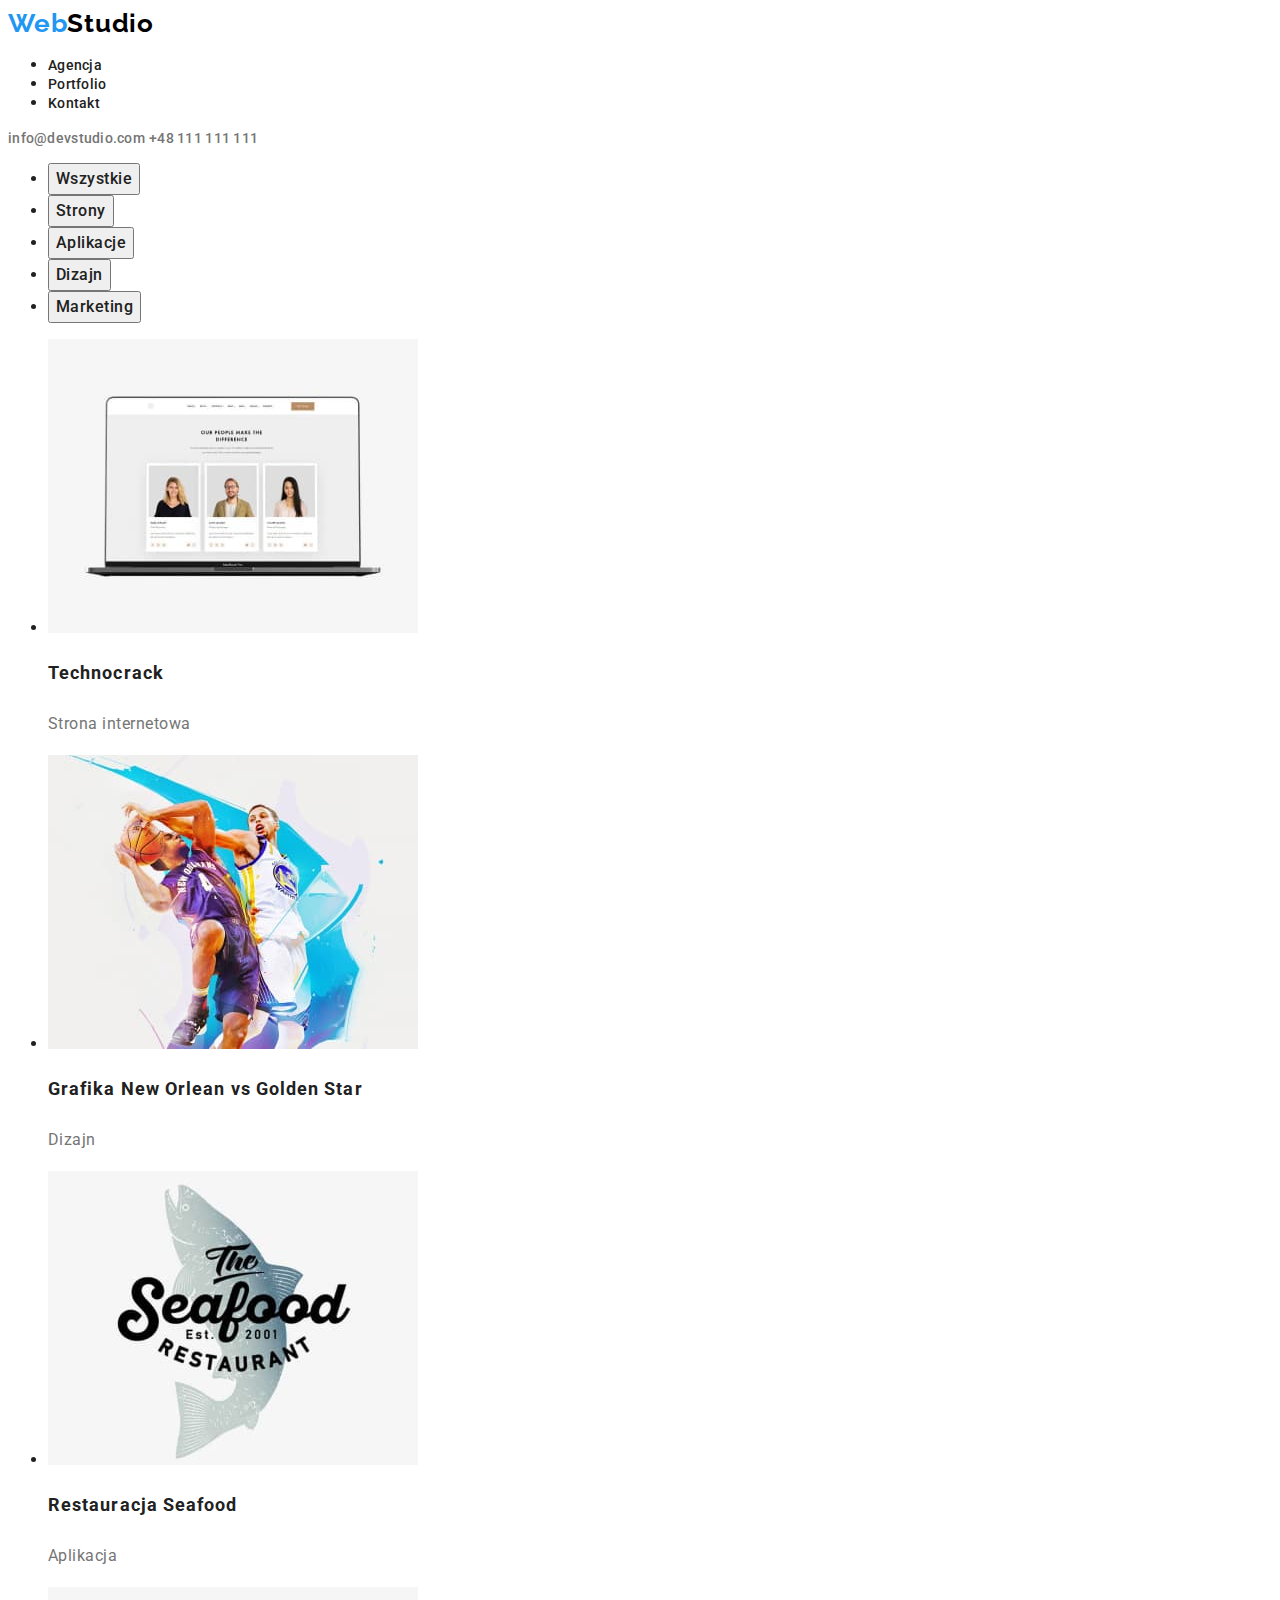
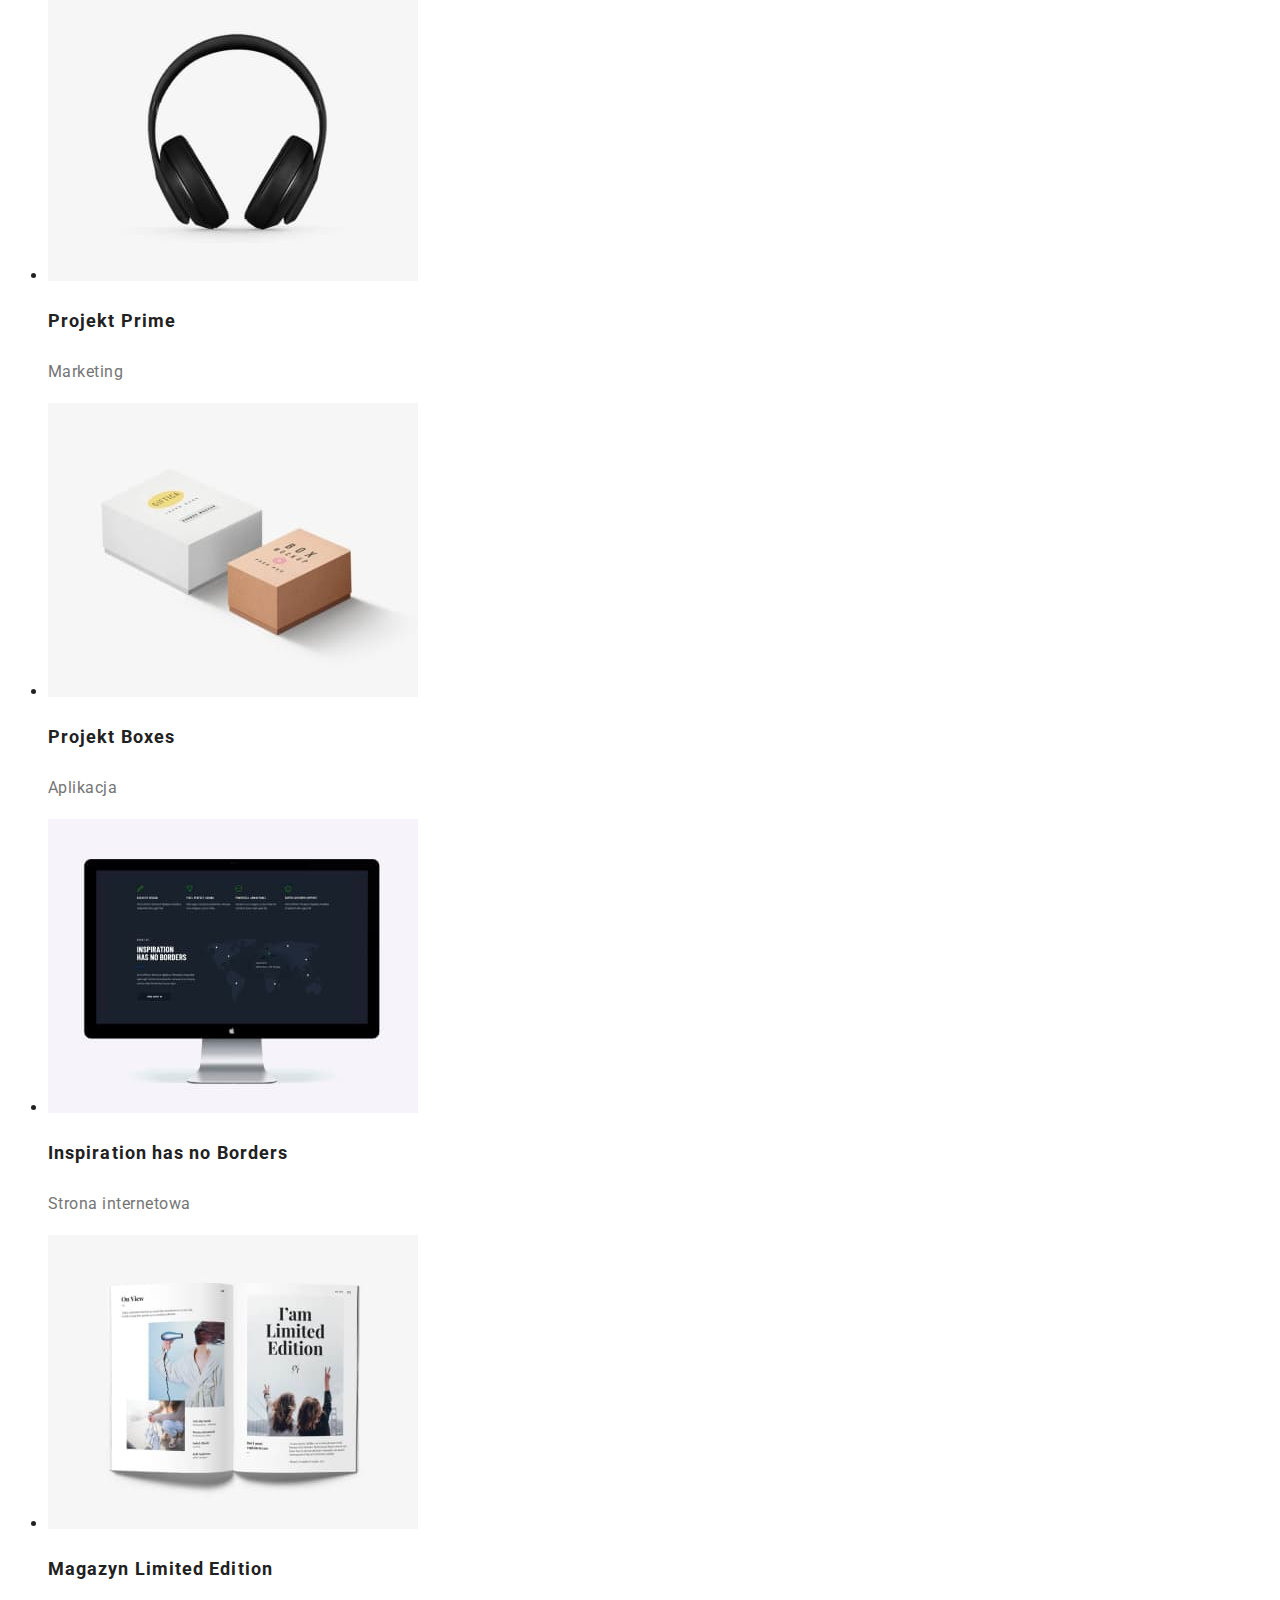
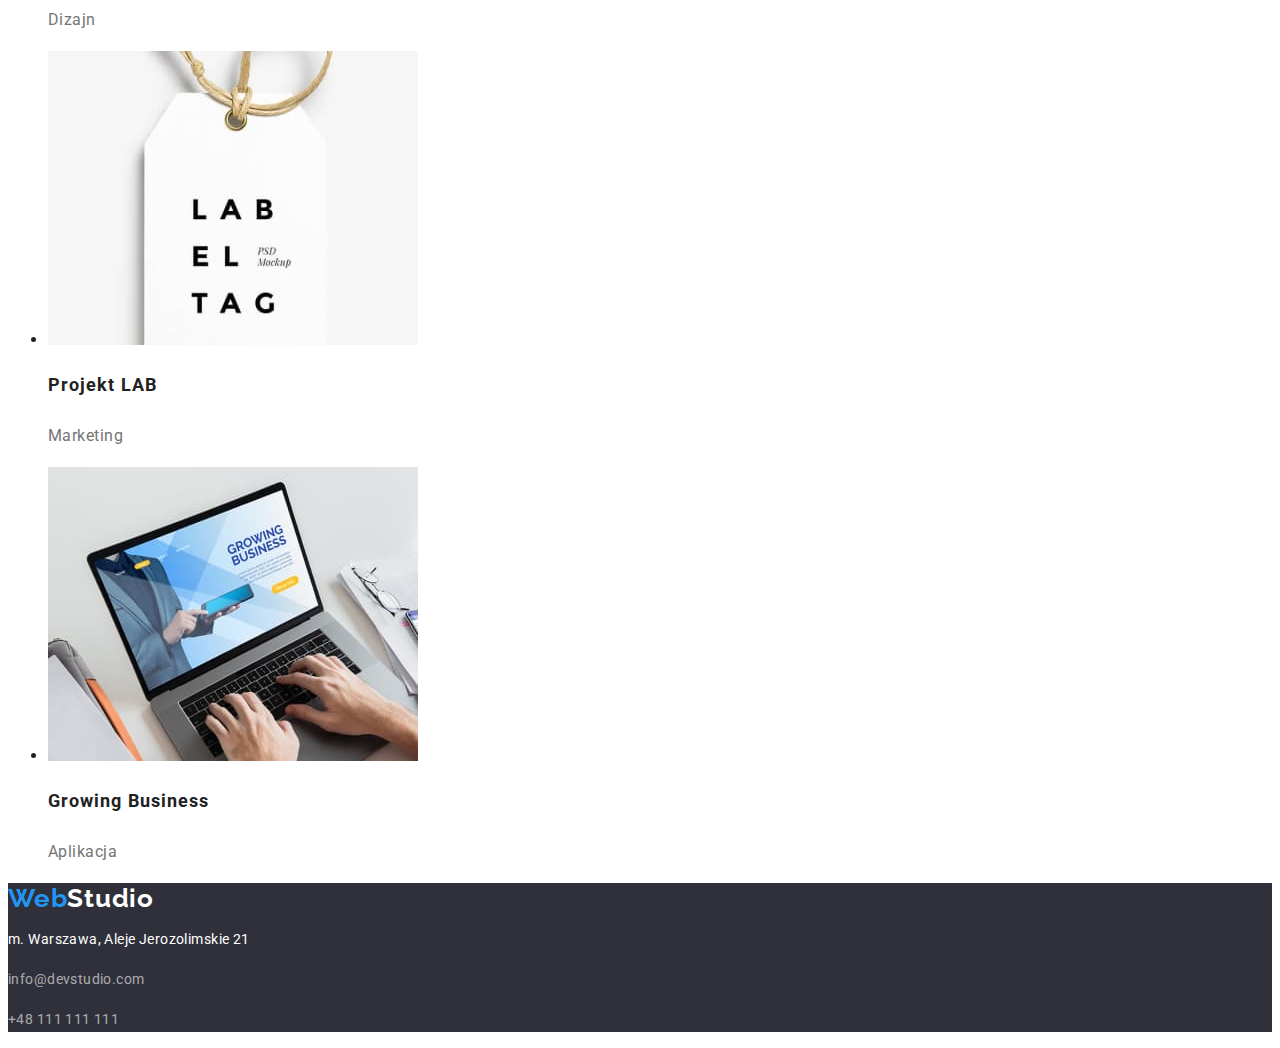
==== portfolio.html @ 3f76f5b7 "Add style.css, porfolio.html and photo folder 'images-porfolio'; update index.html" ====
<!DOCTYPE html>
<html lang="pl">
  <head>
    <meta charset="UTF-8" />
    <meta http-equiv="X-UA-Compatible" content="IE=edge" />
    <meta name="viewport" content="width=device-width, initial-scale=1.0" />
    <title>Portfolio</title>
    <link rel="preconnect" href="https://fonts.googleapis.com" />
    <link rel="preconnect" href="https://fonts.gstatic.com" crossorigin />
    <link
      href="https://fonts.googleapis.com/css2?family=Raleway:wght@700&family=Roboto:wght@400;500;700;900&display=swap"
      rel="stylesheet"
    />
    <link href="./css/style.css" rel="stylesheet" />
  </head>
  <body class="dominant-style">
    <header>
      <a class="logo" href="./index.html">
        <span class="logo-style">Web</span>Studio</a
      >
      <nav>
        <ul>
          <li><a class="link" href="./index.html">Agencja</a></li>
          <li><a class="link" href="#">Portfolio</a></li>
          <li><a class="link" href="#">Kontakt</a></li>
        </ul>
      </nav>
      <div>
        <a class="contact" href="mailto:info@devstudio.com"
          >info@devstudio.com</a
        >
        <a class="contact" href="tel:+48111111111">+48 111 111 111</a>
      </div>
    </header>
    <main>
      <div>
        <ul>
          <li><button class="button" type="button">Wszystkie</button></li>
          <li><button class="button" type="button">Strony</button></li>
          <li><button class="button" type="button">Aplikacje</button></li>
          <li><button class="button" type="button">Dizajn</button></li>
          <li><button class="button" type="button">Marketing</button></li>
        </ul>
      </div>
      <div>
        <ul>
          <li>
            <article>
              <img
                src="./images/images-porfolio/techno.jpg"
                alt="Zdjęcie laptopa z wyświetloną stroną internetową"
                width="370"
                height="294"
              />
              <h3 class="title-portfolio">Technocrack</h3>
              <p class="category-portfolio">Strona internetowa</p>
            </article>
          </li>
          <li>
            <article>
              <img
                src="./images/images-porfolio/grafika.jpg"
                alt="Zdjęcie dwóch koszykarzy"
                width="370"
                height="294"
              />
              <h3 class="title-portfolio">Grafika New Orlean vs Golden Star</h3>
              <p class="category-portfolio">Dizajn</p>
            </article>
          </li>
          <li>
            <article>
              <img
                src="./images/images-porfolio/restauracja.jpg"
                alt="Logo restauracji"
                width="370"
                height="294"
              />
              <h3 class="title-portfolio">Restauracja Seafood</h3>
              <p class="category-portfolio">Aplikacja</p>
            </article>
          </li>
          <li>
            <article>
              <img
                src="./images/images-porfolio/prime.jpg"
                alt="Headphone"
                width="370"
                height="294"
              />
              <h3 class="title-portfolio">Projekt Prime</h3>
              <p class="category-portfolio">Marketing</p>
            </article>
          </li>
          <li>
            <article>
              <img
                src="./images/images-porfolio/boxes.jpg"
                alt="Dwa małe pudełka"
                width="370"
                height="294"
              />
              <h3 class="title-portfolio">Projekt Boxes</h3>
              <p class="category-portfolio">Aplikacja</p>
            </article>
          </li>
          <li>
            <article>
              <img
                src="./images/images-porfolio/inspiration.jpg"
                alt="Zdjęcie monitora z wyświetloną stroną internetową"
                width="370"
                height="294"
              />
              <h3 class="title-portfolio">Inspiration has no Borders</h3>
              <p class="category-portfolio">Strona internetowa</p>
            </article>
          </li>
          <li>
            <article>
              <img
                src="./images/images-porfolio/magazyn.jpg"
                alt="Zdjęcie magazynu"
                width="370"
                height="294"
              />
              <h3 class="title-portfolio">Magazyn Limited Edition</h3>
              <p class="category-portfolio">Dizajn</p>
            </article>
          </li>
          <li>
            <article>
              <img
                src="./images/images-porfolio/lab.jpg"
                alt="Zdjęcie etykietki"
                width="370"
                height="294"
              />
              <h3 class="title-portfolio">Projekt LAB</h3>
              <p class="category-portfolio">Marketing</p>
            </article>
          </li>
          <li>
            <article>
              <img
                src="./images/images-porfolio/growing.jpg"
                alt="Osoba pisząca na klawiaturze laptopa z wyświetloną stroną internetową Growing Business"
                width="370"
                height="294"
              />
              <h3 class="title-portfolio">Growing Business</h3>
              <p class="category-portfolio">Aplikacja</p>
            </article>
          </li>
        </ul>
      </div>
    </main>
    <footer class="footer-style">
      <a class="logo-footer" href="./index.html">
        <span class="logo-style">Web</span>Studio</a
      >
      <address>
        <p class="address-style">m. Warszawa, Aleje Jerozolimskie 21</p>
        <p>
          <a class="contact-footer" href="mailto:info@devstudio.com"
            >info@devstudio.com</a
          >
        </p>
        <p>
          <a class="contact-footer" href="tel:+48111111111">+48 111 111 111</a>
        </p>
      </address>
    </footer>
  </body>
</html>
---- css/style.css ----
.dominant-style {
  font-family: "Roboto", sans-serif;
  color: #212121;
}
:root {
  --color-blue: #2196f3;
  --color-grey: #757575;
  --color-white: #fff;
  --color-background: #2f303a;
}
.logo {
  font-family: "Raleway";
  font-weight: 700;
  font-size: 26px;
  line-height: 1.19;
  letter-spacing: 0.03em;
  text-decoration: none;
  color: #000;
}
.logo-style {
  color: var(--color-blue);
}
.dominant-style .link {
  font-weight: 500;
  font-size: 14px;
  line-height: 1.14;
  letter-spacing: 0.02em;
  text-decoration: none;
  color: inherit;
}
.link:hover,
.link:focus {
  color: var(--color-blue);
}
.contact {
  font-weight: 500;
  font-size: 14px;
  line-height: 1.14;
  letter-spacing: 0.02em;
  color: var(--color-grey);
  text-decoration: none;
}
.contact:hover,
.contact:focus {
  color: var(--color-blue);
}
.dominant-style .button {
  font-family: inherit;
  font-weight: 500;
  font-size: 16px;
  line-height: 1.63;
  text-align: center;
  letter-spacing: 0.03em;
  color: inherit;
  cursor: pointer;
}
.button:hover,
.button:focus {
  background-color: var(--color-blue);
  color: var(--color-white);
}
.title-portfolio {
  font-weight: 700;
  font-size: 18px;
  line-height: 2;
  letter-spacing: 0.06em;
}
.category-portfolio {
  font-size: 16px;
  line-height: 30px;
  letter-spacing: 0.03em;
  color: var(--color-grey);
}
.footer-style {
  background-color: var(--color-background);
}
.logo-footer {
  font-family: "Raleway";
  font-weight: 700;
  font-size: 26px;
  line-height: 1.19;
  letter-spacing: 0.03em;
  text-decoration: none;
  color: var(--color-white);
}
.address-style {
  font-style: normal;
  font-size: 14px;
  line-height: 1.71;
  letter-spacing: 0.03em;
  color: var(--color-white);
}
.contact-footer {
  font-style: normal;
  font-size: 14px;
  line-height: 1.71;
  letter-spacing: 0.03em;
  text-decoration: none;
  color: rgba(255, 255, 255, 0.6);
}
.contact-footer:hover,
.contact-footer:focus {
  color: var(--color-blue);
}
.section-1-main-page {
  background-color: var(--color-background);
}
.h1-style-main-page {
  font-weight: 900;
  font-size: 44px;
  line-height: 1.36;
  text-align: center;
  letter-spacing: 0.06em;
  text-transform: uppercase;
  color: var(--color-white);
}
.title-main-page {
  font-weight: 700;
  font-size: 14px;
  line-height: 1.14;
  letter-spacing: 0.03em;
  text-transform: uppercase;
}
.text-main-page {
  font-size: 14px;
  line-height: 24px;
  letter-spacing: 0.03em;
  color: var(--color-grey);
}
.h2-style-main-page {
  font-weight: 700;
  font-size: 36px;
  line-height: 1.17;
  text-align: center;
  letter-spacing: 0.03em;
}
.team-box-main-page {
  background-color: #f5f4fa;
}
.figcaption-name-main-page {
  font-weight: 500;
  font-size: 16px;
  line-height: 1.19;
  text-align: center;
  letter-spacing: 0.03em;
}
.figcaption-position-main-page {
  font-size: 16px;
  line-height: 19px;
  text-align: center;
  letter-spacing: 0.03em;
  color: var(--color-grey);
}
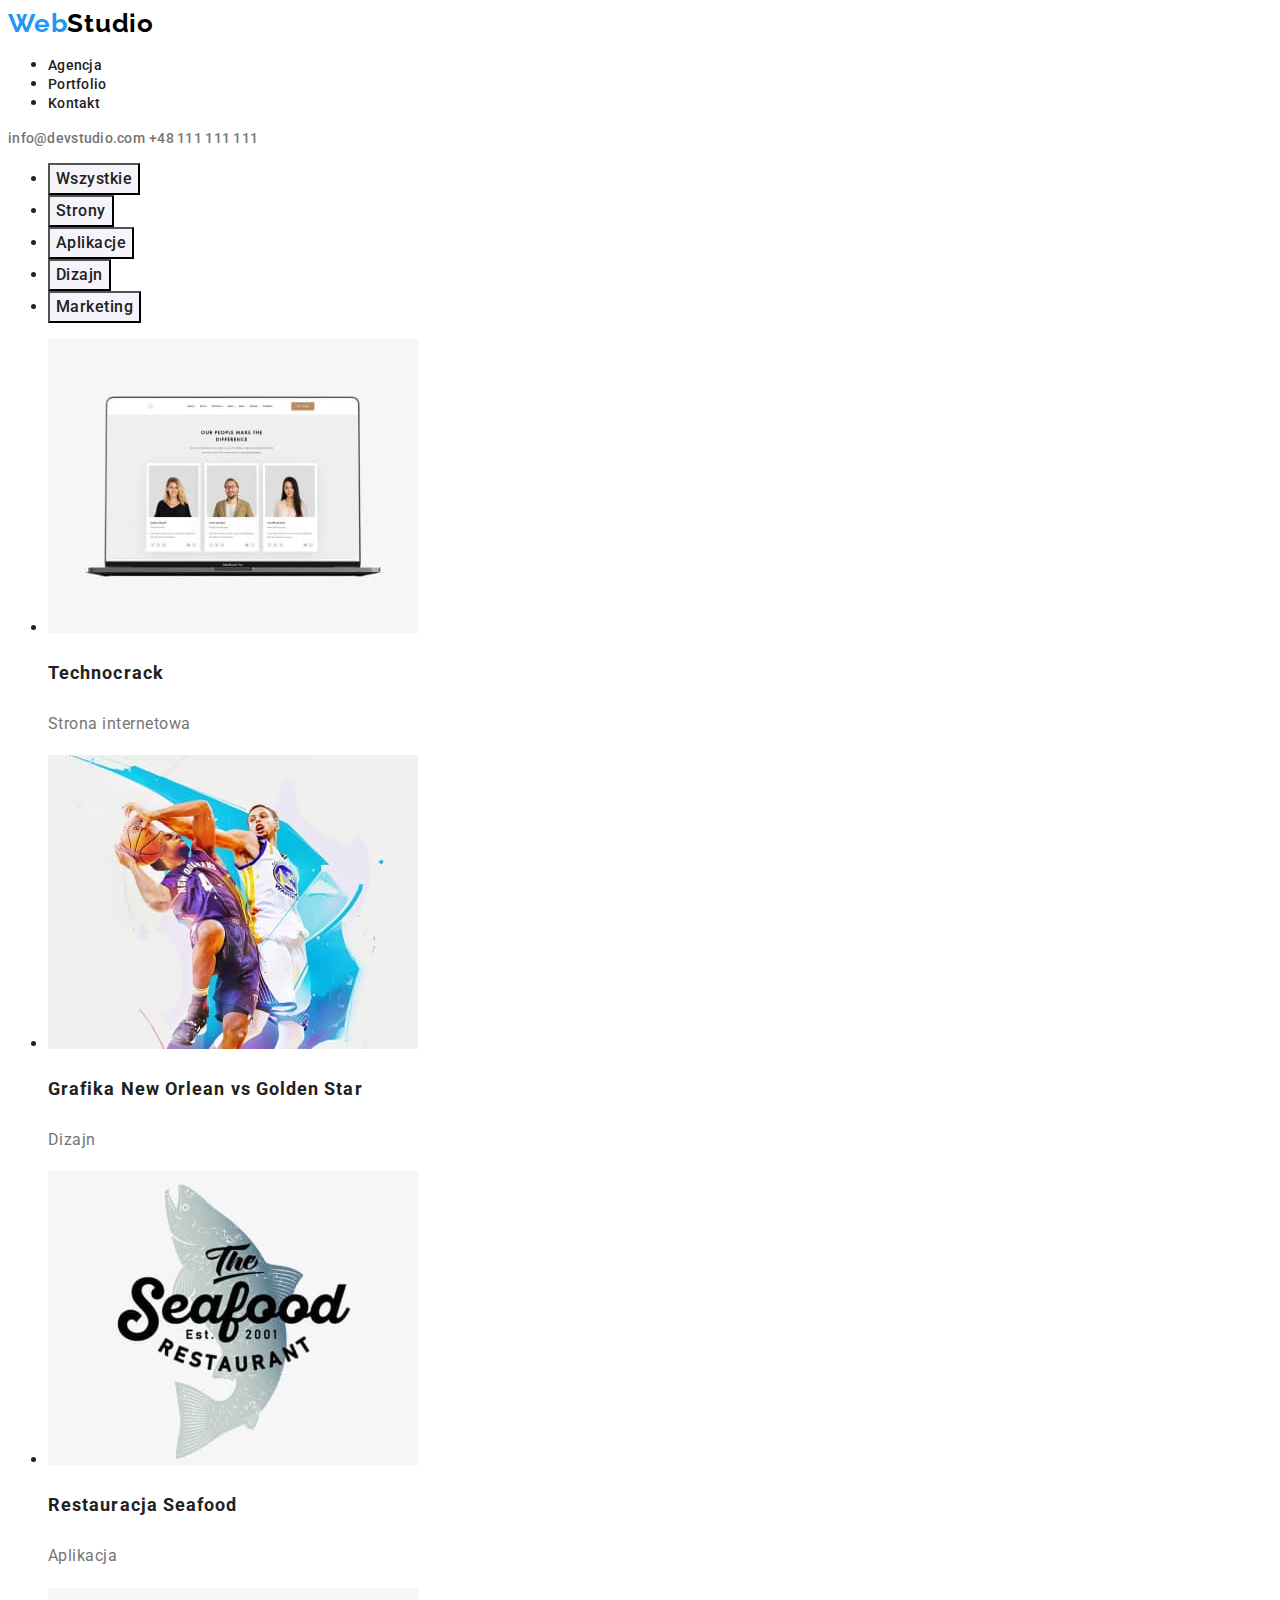
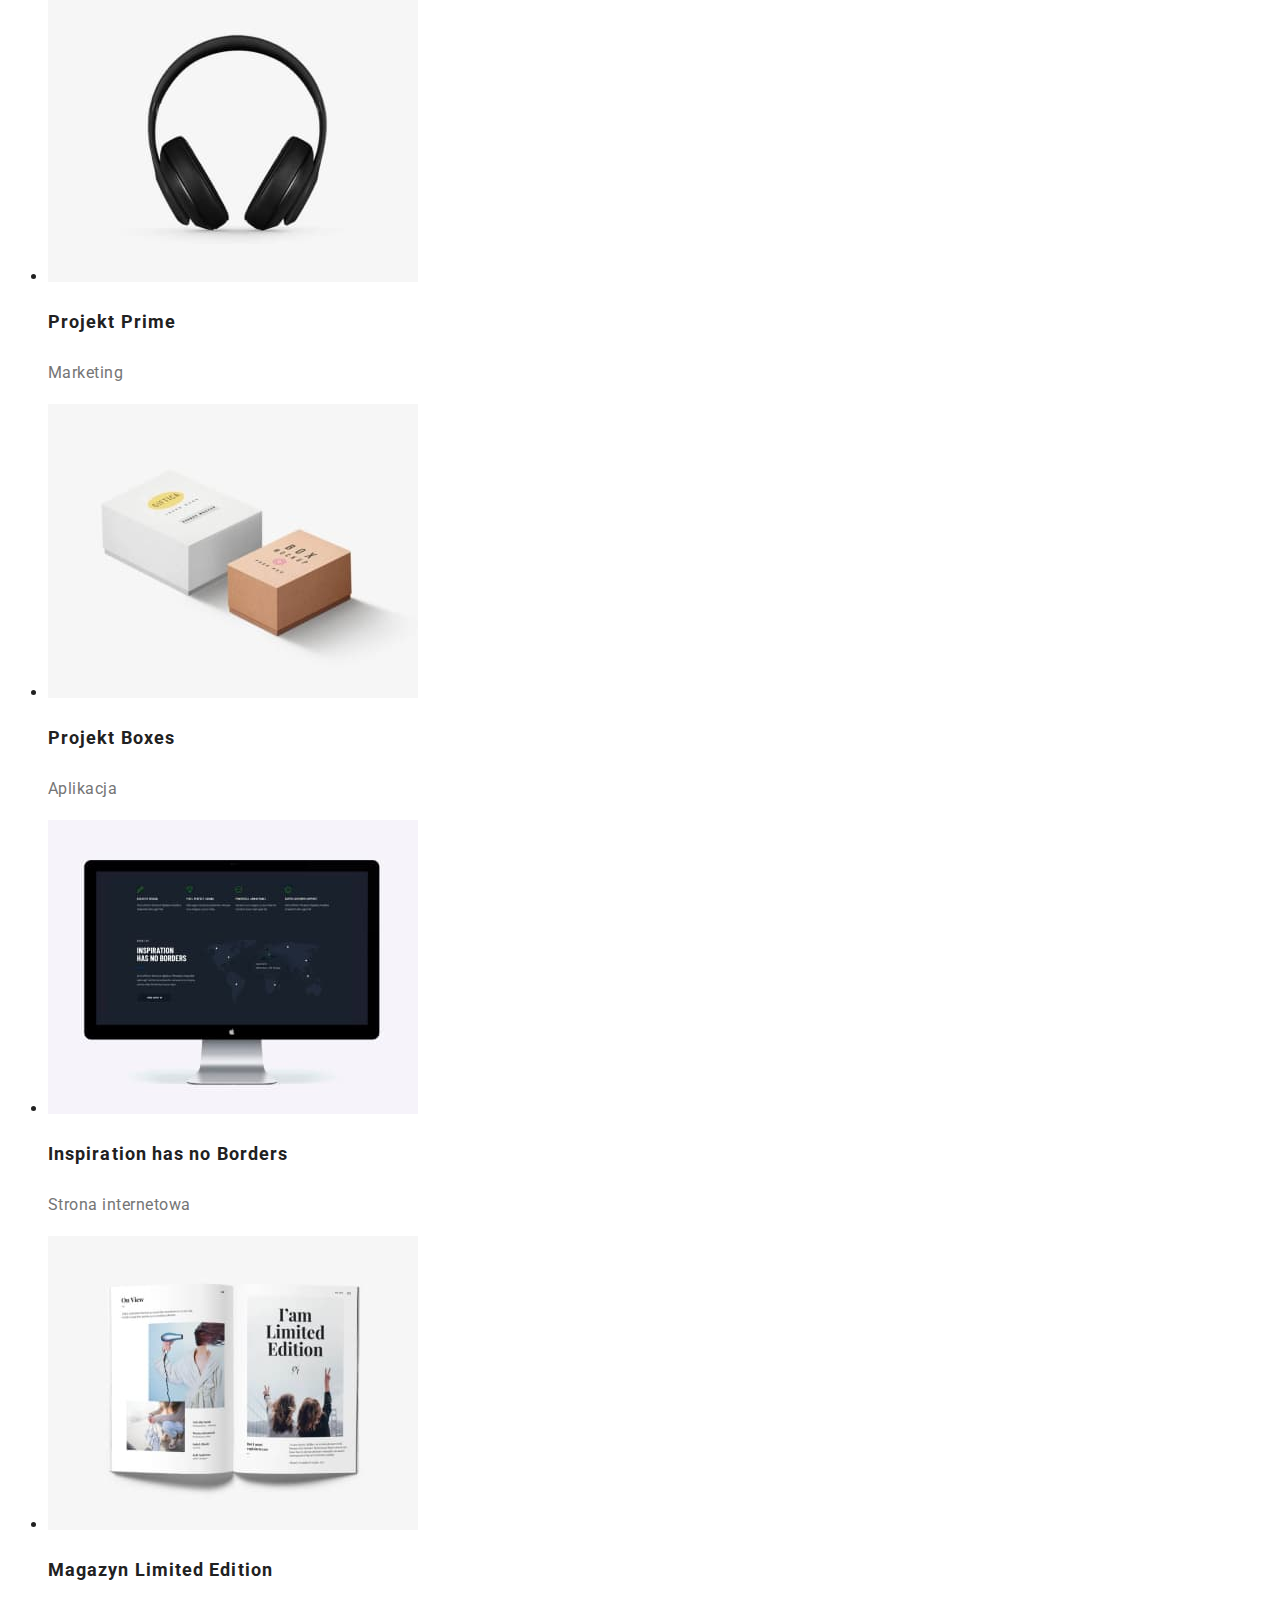
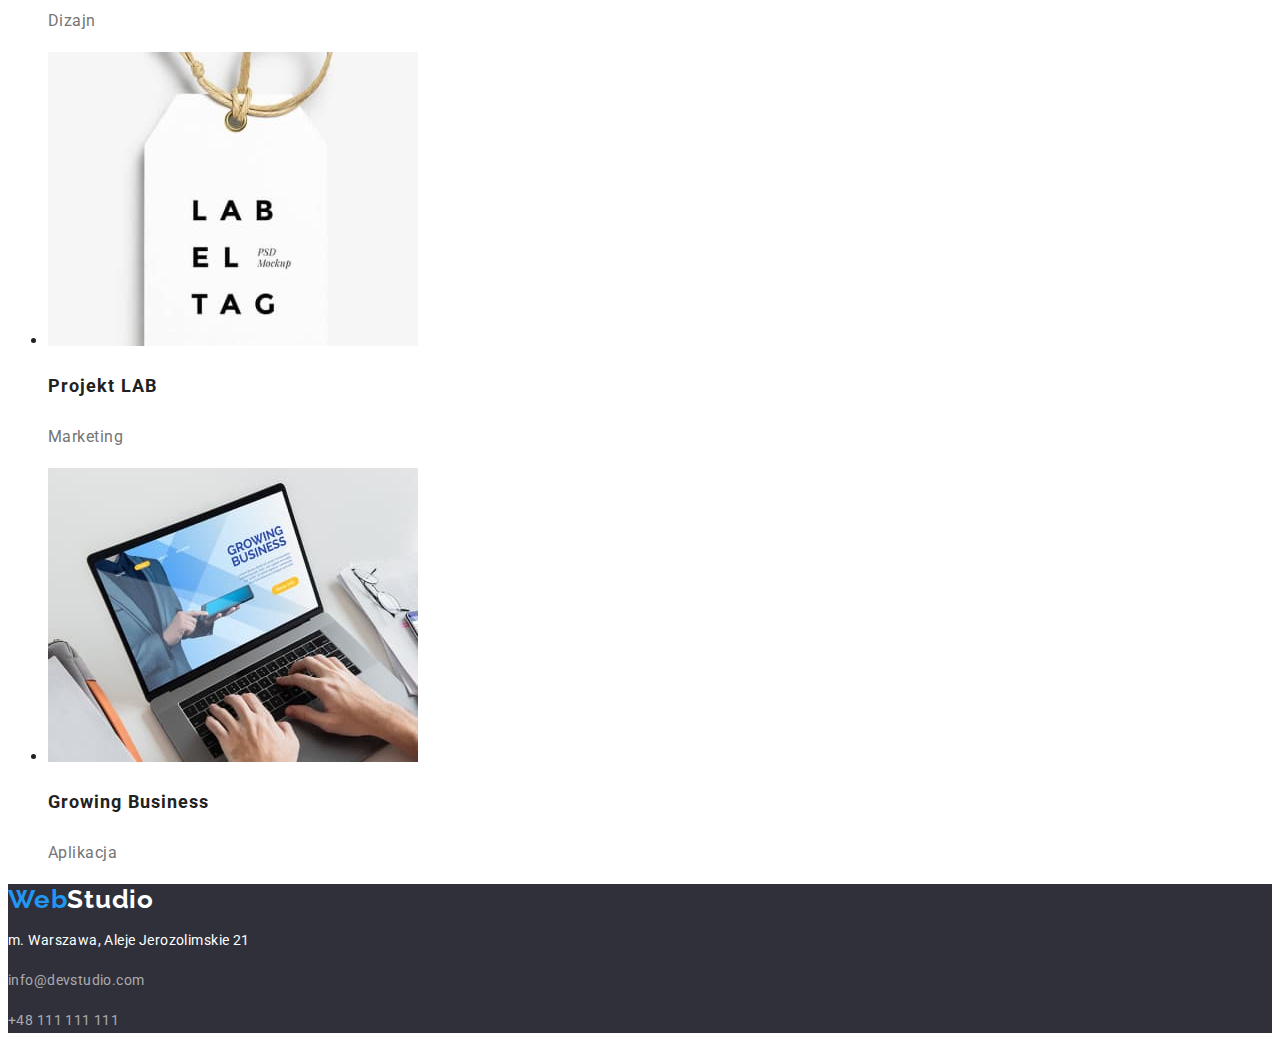
==== commit d2f73ee8: "Update style.css, index.html, portfolio.html" ====
--- a/portfolio.html
+++ b/portfolio.html
@@ -13,7 +13,7 @@
     />
     <link href="./css/style.css" rel="stylesheet" />
   </head>
-  <body class="dominant-style">
+  <body>
     <header>
       <a class="logo" href="./index.html">
         <span class="logo-style">Web</span>Studio</a
--- a/css/style.css
+++ b/css/style.css
@@ -1,12 +1,16 @@
-.dominant-style {
+:root {
+  --main-text-color: #212121;
+  --color-hover: #2196f3;
+  --color-logo-header: #000;
+  --color-text-primary: #757575;
+  --color-text-secondary: #fff;
+  --color-background-primary: #2f303a;
+  --color-contact-footer: #fff9;
+  --color-background-secondary: #f5f4fa;
+}
+body {
   font-family: "Roboto", sans-serif;
-  color: #212121;
-}
-:root {
-  --color-blue: #2196f3;
-  --color-grey: #757575;
-  --color-white: #fff;
-  --color-background: #2f303a;
+  color: var(--main-text-color);
 }
 .logo {
   font-family: "Raleway";
@@ -15,12 +19,12 @@
   line-height: 1.19;
   letter-spacing: 0.03em;
   text-decoration: none;
-  color: #000;
+  color: var(--color-logo-header);
 }
 .logo-style {
-  color: var(--color-blue);
+  color: var(--color-hover);
 }
-.dominant-style .link {
+body .link {
   font-weight: 500;
   font-size: 14px;
   line-height: 1.14;
@@ -30,21 +34,21 @@
 }
 .link:hover,
 .link:focus {
-  color: var(--color-blue);
+  color: var(--color-hover);
 }
 .contact {
   font-weight: 500;
   font-size: 14px;
   line-height: 1.14;
   letter-spacing: 0.02em;
-  color: var(--color-grey);
+  color: var(--color-text-primary);
   text-decoration: none;
 }
 .contact:hover,
 .contact:focus {
-  color: var(--color-blue);
+  color: var(--color-hover);
 }
-.dominant-style .button {
+body .button {
   font-family: inherit;
   font-weight: 500;
   font-size: 16px;
@@ -53,26 +57,26 @@
   letter-spacing: 0.03em;
   color: inherit;
   cursor: pointer;
+  background-color: var(--color-background-secondary);
 }
 .button:hover,
 .button:focus {
-  background-color: var(--color-blue);
-  color: var(--color-white);
+  background-color: var(--color-hover);
+  color: var(--color-text-secondary);
 }
 .title-portfolio {
-  font-weight: 700;
   font-size: 18px;
   line-height: 2;
   letter-spacing: 0.06em;
 }
 .category-portfolio {
   font-size: 16px;
-  line-height: 30px;
+  line-height: 1.88;
   letter-spacing: 0.03em;
-  color: var(--color-grey);
+  color: var(--color-text-primary);
 }
 .footer-style {
-  background-color: var(--color-background);
+  background-color: var(--color-background-primary);
 }
 .logo-footer {
   font-family: "Raleway";
@@ -81,14 +85,14 @@
   line-height: 1.19;
   letter-spacing: 0.03em;
   text-decoration: none;
-  color: var(--color-white);
+  color: var(--color-text-secondary);
 }
 .address-style {
   font-style: normal;
   font-size: 14px;
   line-height: 1.71;
   letter-spacing: 0.03em;
-  color: var(--color-white);
+  color: var(--color-text-secondary);
 }
 .contact-footer {
   font-style: normal;
@@ -96,14 +100,14 @@
   line-height: 1.71;
   letter-spacing: 0.03em;
   text-decoration: none;
-  color: rgba(255, 255, 255, 0.6);
+  color: var(--color-contact-footer);
 }
 .contact-footer:hover,
 .contact-footer:focus {
-  color: var(--color-blue);
+  color: var(--color-hover);
 }
 .section-1-main-page {
-  background-color: var(--color-background);
+  background-color: var(--color-background-primary);
 }
 .h1-style-main-page {
   font-weight: 900;
@@ -112,10 +116,20 @@
   text-align: center;
   letter-spacing: 0.06em;
   text-transform: uppercase;
-  color: var(--color-white);
+  color: var(--color-text-secondary);
+}
+body .button-main-page {
+  font-family: inherit;
+  font-weight: 700;
+  font-size: 16px;
+  line-height: 1.88;
+  align-items: center;
+  text-align: center;
+  letter-spacing: 0.06em;
+  color: var(--color-text-secondary);
+  background-color: var(--color-hover);
 }
 .title-main-page {
-  font-weight: 700;
   font-size: 14px;
   line-height: 1.14;
   letter-spacing: 0.03em;
@@ -123,19 +137,18 @@
 }
 .text-main-page {
   font-size: 14px;
-  line-height: 24px;
+  line-height: 1.71;
   letter-spacing: 0.03em;
-  color: var(--color-grey);
+  color: var(--color-text-primary);
 }
 .h2-style-main-page {
-  font-weight: 700;
   font-size: 36px;
   line-height: 1.17;
   text-align: center;
   letter-spacing: 0.03em;
 }
 .team-box-main-page {
-  background-color: #f5f4fa;
+  background-color: var(--color-background-secondary);
 }
 .figcaption-name-main-page {
   font-weight: 500;
@@ -146,8 +159,8 @@
 }
 .figcaption-position-main-page {
   font-size: 16px;
-  line-height: 19px;
+  line-height: 1.19;
   text-align: center;
   letter-spacing: 0.03em;
-  color: var(--color-grey);
+  color: var(--color-text-primary);
 }
